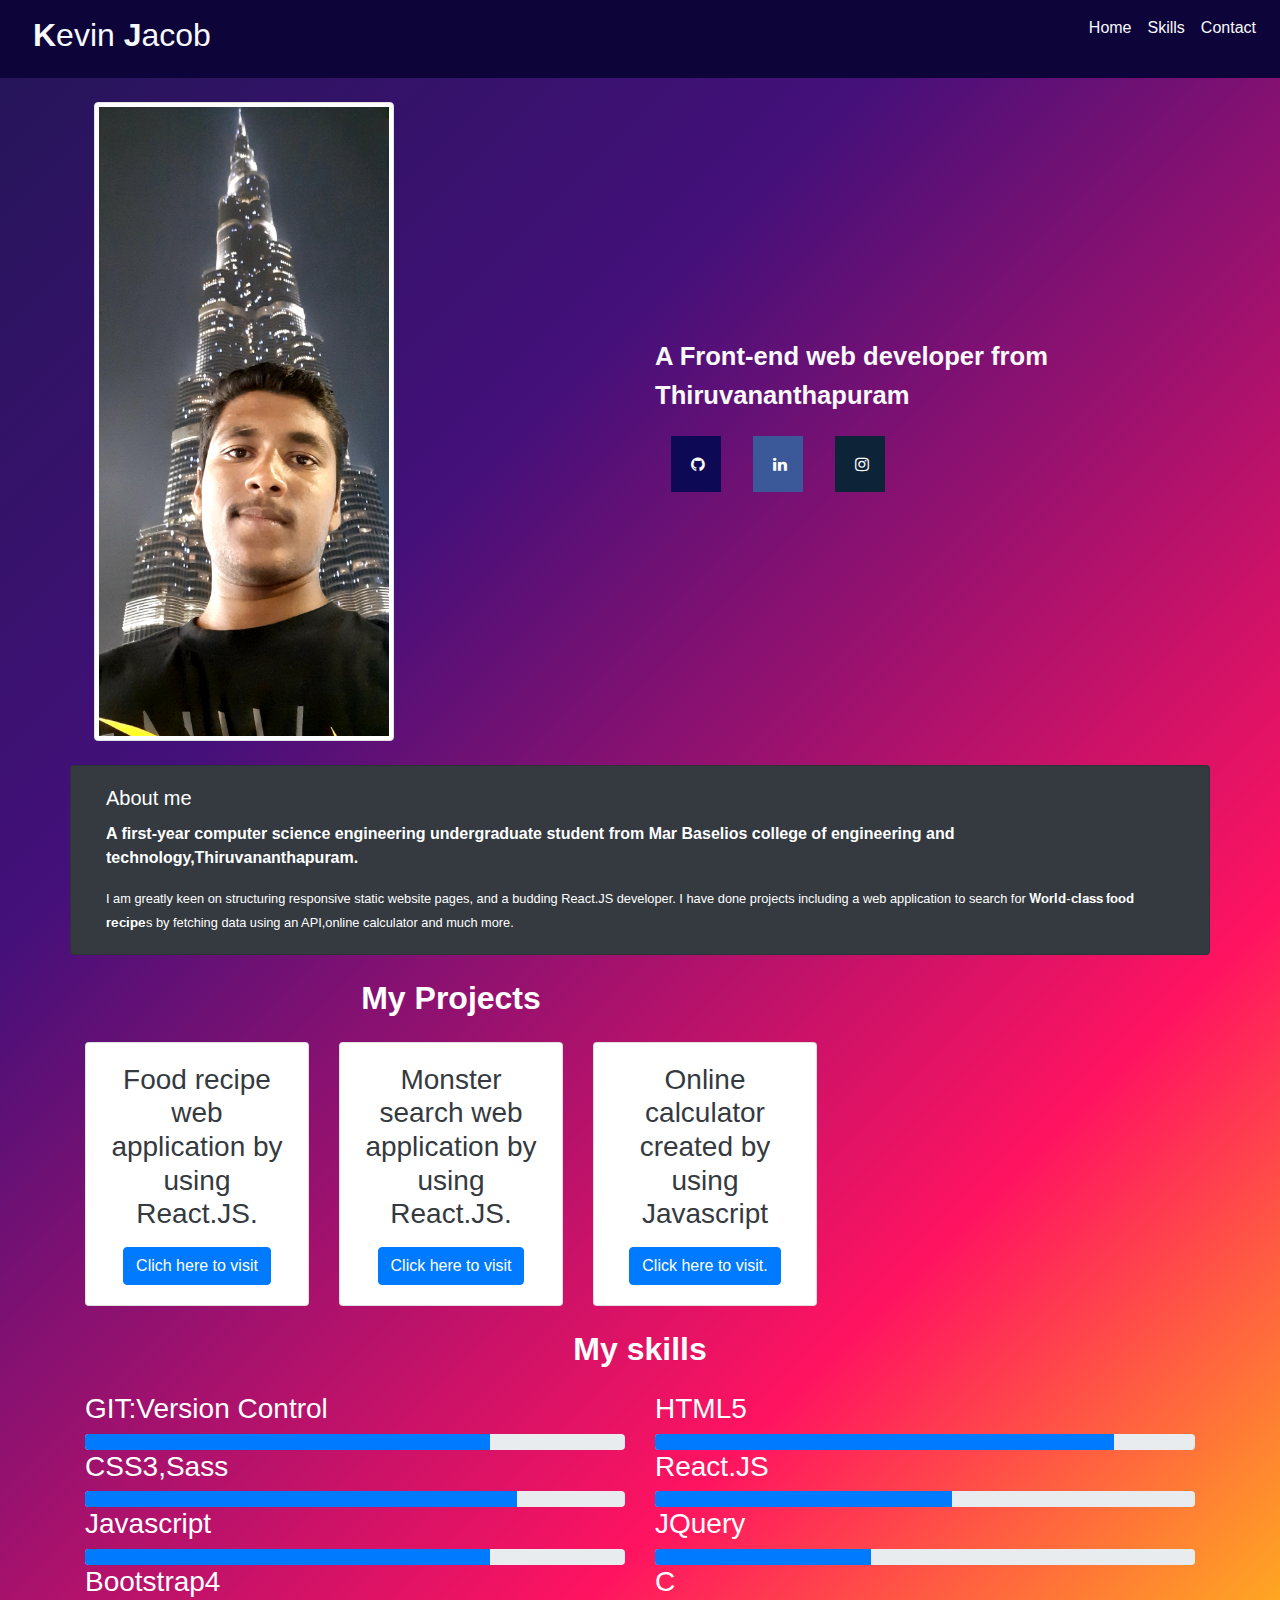
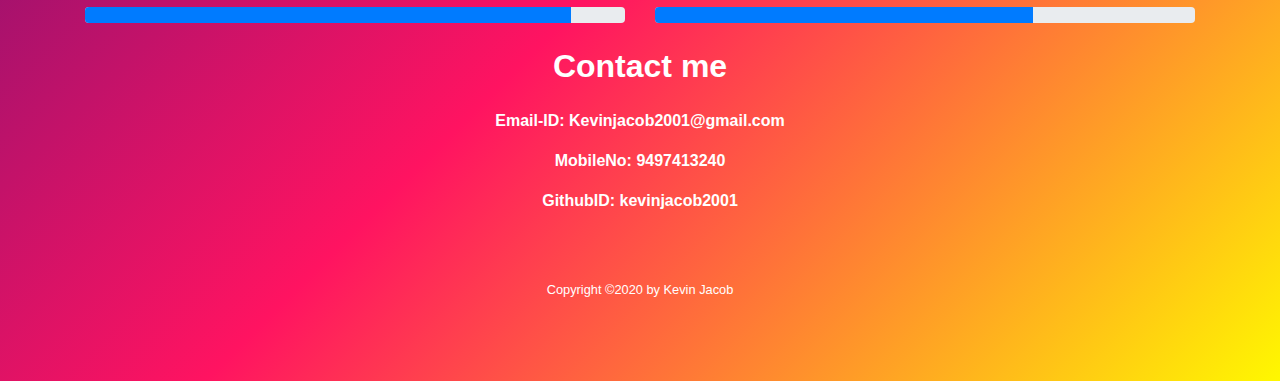
==== index.html @ f6b96dc1 "3 cards were added" ====
<!DOCTYPE html>
<html lang="en">
<head>
  <meta charset="UTF-8">
  <meta name="viewport" content="width=device-width, initial-scale=1.0">
  <title>Kevin Jacob</title>
  <link rel="shortcut icon" href="kevin.jpg"/>
  <link rel="stylesheet" href="https://stackpath.bootstrapcdn.com/bootstrap/4.4.1/css/bootstrap.min.css" integrity="sha384-Vkoo8x4CGsO3+Hhxv8T/Q5PaXtkKtu6ug5TOeNV6gBiFeWPGFN9MuhOf23Q9Ifjh" crossorigin="anonymous">
<link rel="stylesheet" href="boot.css">
<link rel="stylesheet" href="https://cdnjs.cloudflare.com/ajax/libs/font-awesome/4.7.0/css/font-awesome.min.css">

</head>

<body>

<header class="mmmr ">
 <div class="row text-light">
<div class="col-md-6 p-3 pl-5 col-6">
  <h2><strong>K</strong>evin <strong>J</strong>acob</h2>
</div>

<div class="col-md-6 col-6">

  <nav class="navbar navbar-expand-lg navbar-light mmmr">
    <button class="navbar-toggler ml-auto" type="button" data-toggle="collapse" data-target="#navbarSupportedContent" aria-controls="navbarSupportedContent" aria-expanded="false" aria-label="Toggle navigation">
      <span class="navbar-toggler-icon"></span>
    </button>
   
  
    <div class="collapse navbar-collapse " id="navbarSupportedContent">
      <ul class="navbar-nav ml-auto">
        <li class="nav-item active">
          <a class="nav-link text-light" href="#home">Home <span class="sr-only">(current)</span></a>
        </li>
        <li class="nav-item">
          <a class="nav-link text-light" href="#mass">Skills</a>
        </li>
        <li class="nav-item">
          <a class="nav-link text-light" href="#container">Contact</a>
        </li>
       
       
      </ul>
      
    </div>
  </nav>
</div>
 


</header>

<section>
  <div id="home"></div>
  <div class="container p-4">
  <div class="row">
<div class="col-md-6 col-6">
  <img src="20200121_082534.jpg" width="300px" height="300px" class="img-thumbnail" alt="Cinque Terre">
</div>
<div class="col-md-6 my-auto text-light">
 
  <h2><small><strong>A Front-end web developer from Thiruvananthapuram<strong></small></h2>
          <div class="last d-flex flex-row">
    <!-- Add font awesome icons -->
    <a href="https://github.com/kevinjacob2001" class=" b fa fa-github"></a>
  <a href="https://www.linkedin.com/in/kevin-jacob-888965a1/" class=" b fa fa-linkedin"></a>
  <a href="https://www.instagram.com/kevinjacob2001/" class="  b fa fa-instagram"></a>

  
  </div>
</div>

</div>
</div>
</section>

<section>
  <div id="mass">
<div class="container">
  <div class="row">
    <div class="card col-12 col-md-12 bg-dark" > 
 
      <div class="card-body">
        <h5 class="card-title">About me</h5>
        <p class="card-text">A first-year computer science engineering undergraduate student from Mar Baselios college of engineering and technology,Thiruvananthapuram.</p>
        <p class="card-text"><small>I am greatly keen on structuring responsive static website pages, and a budding React.JS developer. I have done projects including a web application to search for 𝐖𝐨𝐫𝐥𝐝-𝐜𝐥𝐚𝐬𝐬 𝐟𝐨𝐨𝐝 𝐫𝐞𝐜𝐢𝐩𝐞s by fetching data using an API,online calculator and much more.</small></p>
      </div>
    </div>


<div class="text-center">
    <h2 class="h1-responsive font-weight-bold text-center my-4">My Projects</h2>
    <div class="container">
      <div class="row">

<div class="col-12 col-sm-6 col-md-4">
  <div class="card" style="width: 14rem;">
    <div class="card-body">
      <h3 class="card-title text-dark">Food recipe web application by using React.JS.</h3>
      <p class="card-text"> </p>
      <a href="https://kevinjacob2001.github.io/yummyrecipe/" class="btn btn-primary">Clich here to visit</a>
    </div>
  </div>
      </div>

      <div class="col-12 col-sm-6 col-md-4 mx-auto my-auto">
        <div class="card " style="width: 14rem;">
          <div class="card-body">
            <h3 class="card-title text-dark">Monster search web application by using React.JS.</h3>
            <p class="card-text"></p>
            <a href="https://kevinjacob2001.github.io/MonsterSearch/" class="btn btn-primary">Click here to visit</a>
          </div>
        </div>
      </div>

      <div class="col-12 col-sm-6 col-md-4  mx-auto my-auto">
        <div class="card" style="width: 14rem;">
          <div class="card-body">
            <h3 class="card-title text-dark">Online calculator created by using Javascript</h3>
            <p class="card-text"></p>
            <a href="https://kevinjacob2001.github.io/calculator/" class="btn btn-primary">Click here to visit.</a>
          </div>
        </div>
      </div>



    </div>
      </div>
    </div>
 
 <div class="col-12 text-centre">
  <h2 class="h1-responsive font-weight-bold text-center my-4">My skills</h2>
</div>

<div class="col-md-6 animate-box">
  <div class="progress-wrap ftco-animate fadeInUp ftco-animated">
    <h3>GIT:Version Control</h3>
    <div class="progress">
       <div class="progress-bar color-5" role="progressbar" aria-valuenow="70" aria-valuemin="0" aria-valuemax="100" style="width:75%">
    
        </div>
    </div>
  </div>
</div>
    <div class="col-md-6 animate-box">
      <div class="progress-wrap ftco-animate fadeInUp ftco-animated">
        <h3>HTML5</h3>
        <div class="progress">
           <div class="progress-bar color-5" role="progressbar" aria-valuenow="90" aria-valuemin="0" aria-valuemax="100" style="width:85%">
        
            </div>
        </div>
      </div>
    </div>
    <div class="col-md-6 animate-box">
      <div class="progress-wrap ftco-animate fadeInUp ftco-animated">
        <h3>CSS3,Sass</h3>
        <div class="progress">
           <div class="progress-bar color-1" role="progressbar" aria-valuenow="60" aria-valuemin="0" aria-valuemax="100" style="width:80%">
            
            </div>
        </div>
      </div>
    </div>
   
  
        <div class="col-md-6 animate-box">
      <div class="progress-wrap ftco-animate fadeInUp ftco-animated">
        <h3>React.JS</h3>
        <div class="progress">
           <div class="progress-bar color-1" role="progressbar" aria-valuenow="60" aria-valuemin="0" aria-valuemax="100" style="width:55%">
            
            </div>
        </div>
      </div>
    </div>
    <div class="col-md-6 animate-box">
      <div class="progress-wrap ftco-animate fadeInUp ftco-animated">
        <h3>Javascript</h3>
        <div class="progress">
           <div class="progress-bar color-2" role="progressbar" aria-valuenow="70" aria-valuemin="0" aria-valuemax="100" style="width:75%">
            </div>
        </div>
      </div>
    </div>
    <div class="col-md-6 animate-box">
      <div class="progress-wrap ftco-animate fadeInUp ftco-animated">
        <h3>JQuery</h3>
        <div class="progress">
           <div class="progress-bar color-2" role="progressbar" aria-valuenow="30" aria-valuemin="0" aria-valuemax="100" style="width:40%">
            </div>
        </div>
      </div>
    </div>
    <div class="col-md-6 animate-box">
      <div class="progress-wrap ftco-animate fadeInUp ftco-animated">
        <h3>Bootstrap4</h3>
        <div class="progress">
           <div class="progress-bar color-2" role="progressbar" aria-valuenow="40" aria-valuemin="0" aria-valuemax="100" style="width:90%">
            </div>
        </div>
      </div>
    </div>
    <div class="col-md-6 animate-box">
      <div class="progress-wrap ftco-animate fadeInUp ftco-animated">
        <h3>C</h3>
        <div class="progress">
           <div class="progress-bar color-2" role="progressbar" aria-valuenow="70" aria-valuemin="0" aria-valuemax="100" style="width:70%">
            </div>
        </div>
      </div>
    </div>





  </div>
</div>








  </div>







</div>
  </div>
</div>
</section>


<section>
  <div id="container">
  <footer>
    <h2 class="h1-responsive font-weight-bold text-center my-4">Contact me</h2>
    <div class="last d-flex flex-column">
    <p class="text align-self-center">Email-ID: Kevinjacob2001@gmail.com</p>
    <p class="text align-self-center">MobileNo: 9497413240</p>
      <p class="text align-self-center">GithubID: kevinjacob2001</p> 
      <br></br>
      <p class="text align-self-center"><small>Copyright ©2020 by Kevin Jacob</small></p> 
      <P></P>
      <br></br>
  </div>
  </footer>
</div>
</section>




 















  </class>








  


</div>
  <script src="https://code.jquery.com/jquery-3.4.1.slim.min.js" integrity="sha384-J6qa4849blE2+poT4WnyKhv5vZF5SrPo0iEjwBvKU7imGFAV0wwj1yYfoRSJoZ+n" crossorigin="anonymous"></script>
  <script src="https://cdn.jsdelivr.net/npm/popper.js@1.16.0/dist/umd/popper.min.js" integrity="sha384-Q6E9RHvbIyZFJoft+2mJbHaEWldlvI9IOYy5n3zV9zzTtmI3UksdQRVvoxMfooAo" crossorigin="anonymous"></script>
  <script src="https://stackpath.bootstrapcdn.com/bootstrap/4.4.1/js/bootstrap.min.js" integrity="sha384-wfSDF2E50Y2D1uUdj0O3uMBJnjuUD4Ih7YwaYd1iqfktj0Uod8GCExl3Og8ifwB6" crossorigin="anonymous"></script>
  
</body>
</html>
---- boot.css ----
body {
    background-image: linear-gradient(-225deg, #231557 0%, #44107A 29%, #FF1361 67%, #FFF800 100%);
    color: white;
    margin:0;
}
.mmmr{
background:#0D053A;
}

.last{
    text-align:centre;
}
.reals{
background:#120923;
}


.kj{
    margin-left: 50%;
 padding-top: 1rem;
 font-size: 3rem;
    
}


/* Style all font awesome icons */
.fa {
    padding: 20px;
    font-size: 30px;
    width: 50px;
    text-align: center;
    text-decoration: none;
  }
  
  /* Add a hover effect if you want */
  .fa:hover {
    opacity: 0.7;
  }
  
  /* Set a specific color for each brand */
  
  /* Facebook */
  .fa-linkedin {
    background: #3B5998;
    color: white;
      margin:1rem;
  }
  
  /* Twitter */
  .fa-instagram {
    background: rgb(13, 36, 56);
    color: white;
    
       margin:1rem;
  }
  .fa-github {
    background: rgb(14, 9, 85);
    color: white;
       margin:1rem;
  }


  .b{
    justify-content: flex-start;
  }
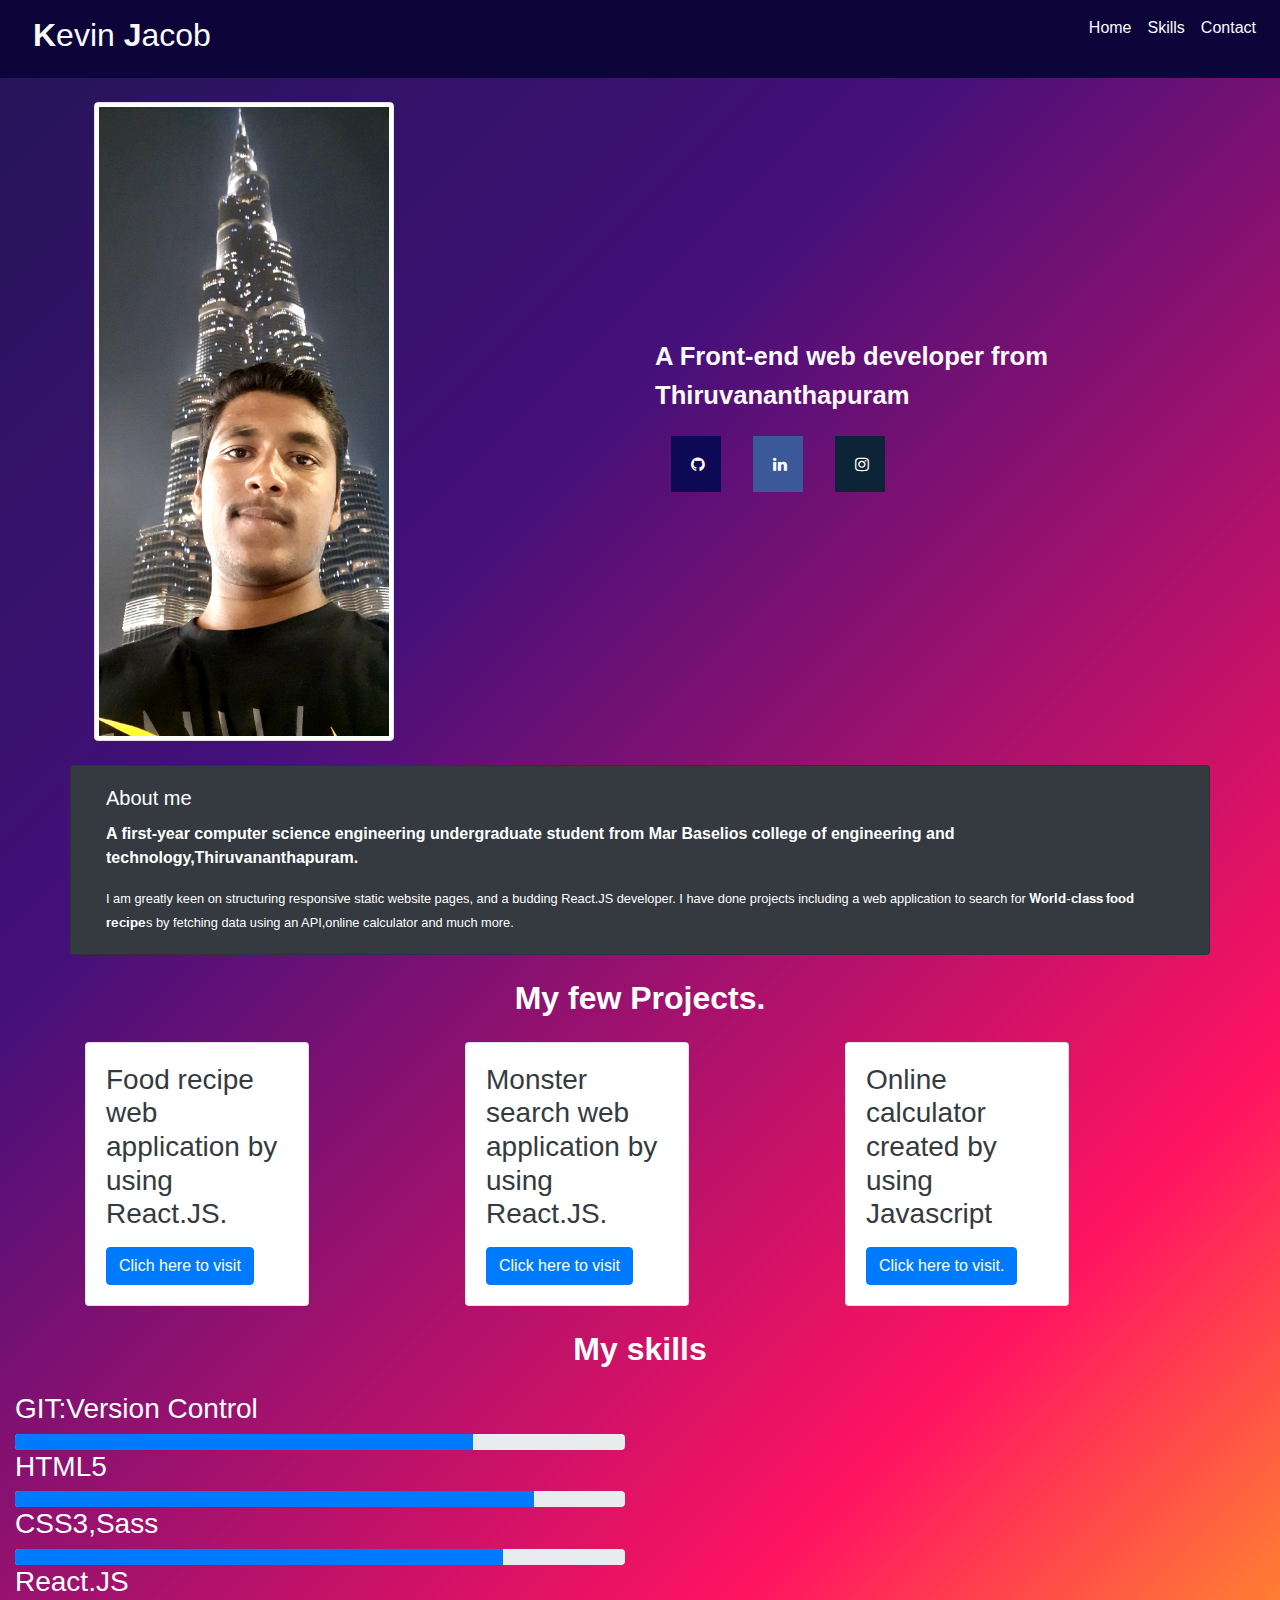
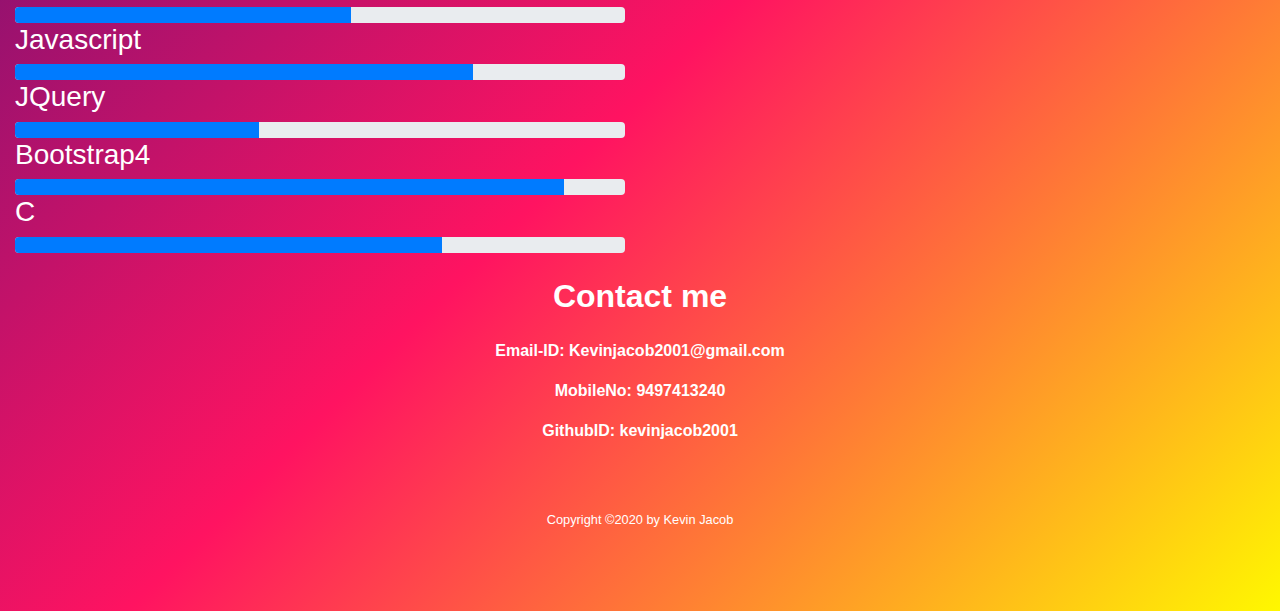
==== commit 648fb22e: "the 3 cards are added properly aligned" ====
--- a/index.html
+++ b/index.html
@@ -88,9 +88,10 @@
     </div>
 
 
-<div class="text-center">
-    <h2 class="h1-responsive font-weight-bold text-center my-4">My Projects</h2>
+
+
     <div class="container">
+      <h2 class="h1-responsive font-weight-bold text-center my-4">My few Projects.</h2>
       <div class="row">
 
 <div class="col-12 col-sm-6 col-md-4">
@@ -103,7 +104,7 @@
   </div>
       </div>
 
-      <div class="col-12 col-sm-6 col-md-4 mx-auto my-auto">
+      <div class="col-12 col-sm-6 col-md-4 ">
         <div class="card " style="width: 14rem;">
           <div class="card-body">
             <h3 class="card-title text-dark">Monster search web application by using React.JS.</h3>
@@ -123,7 +124,7 @@
         </div>
       </div>
 
-
+    </div>
 
     </div>
       </div>
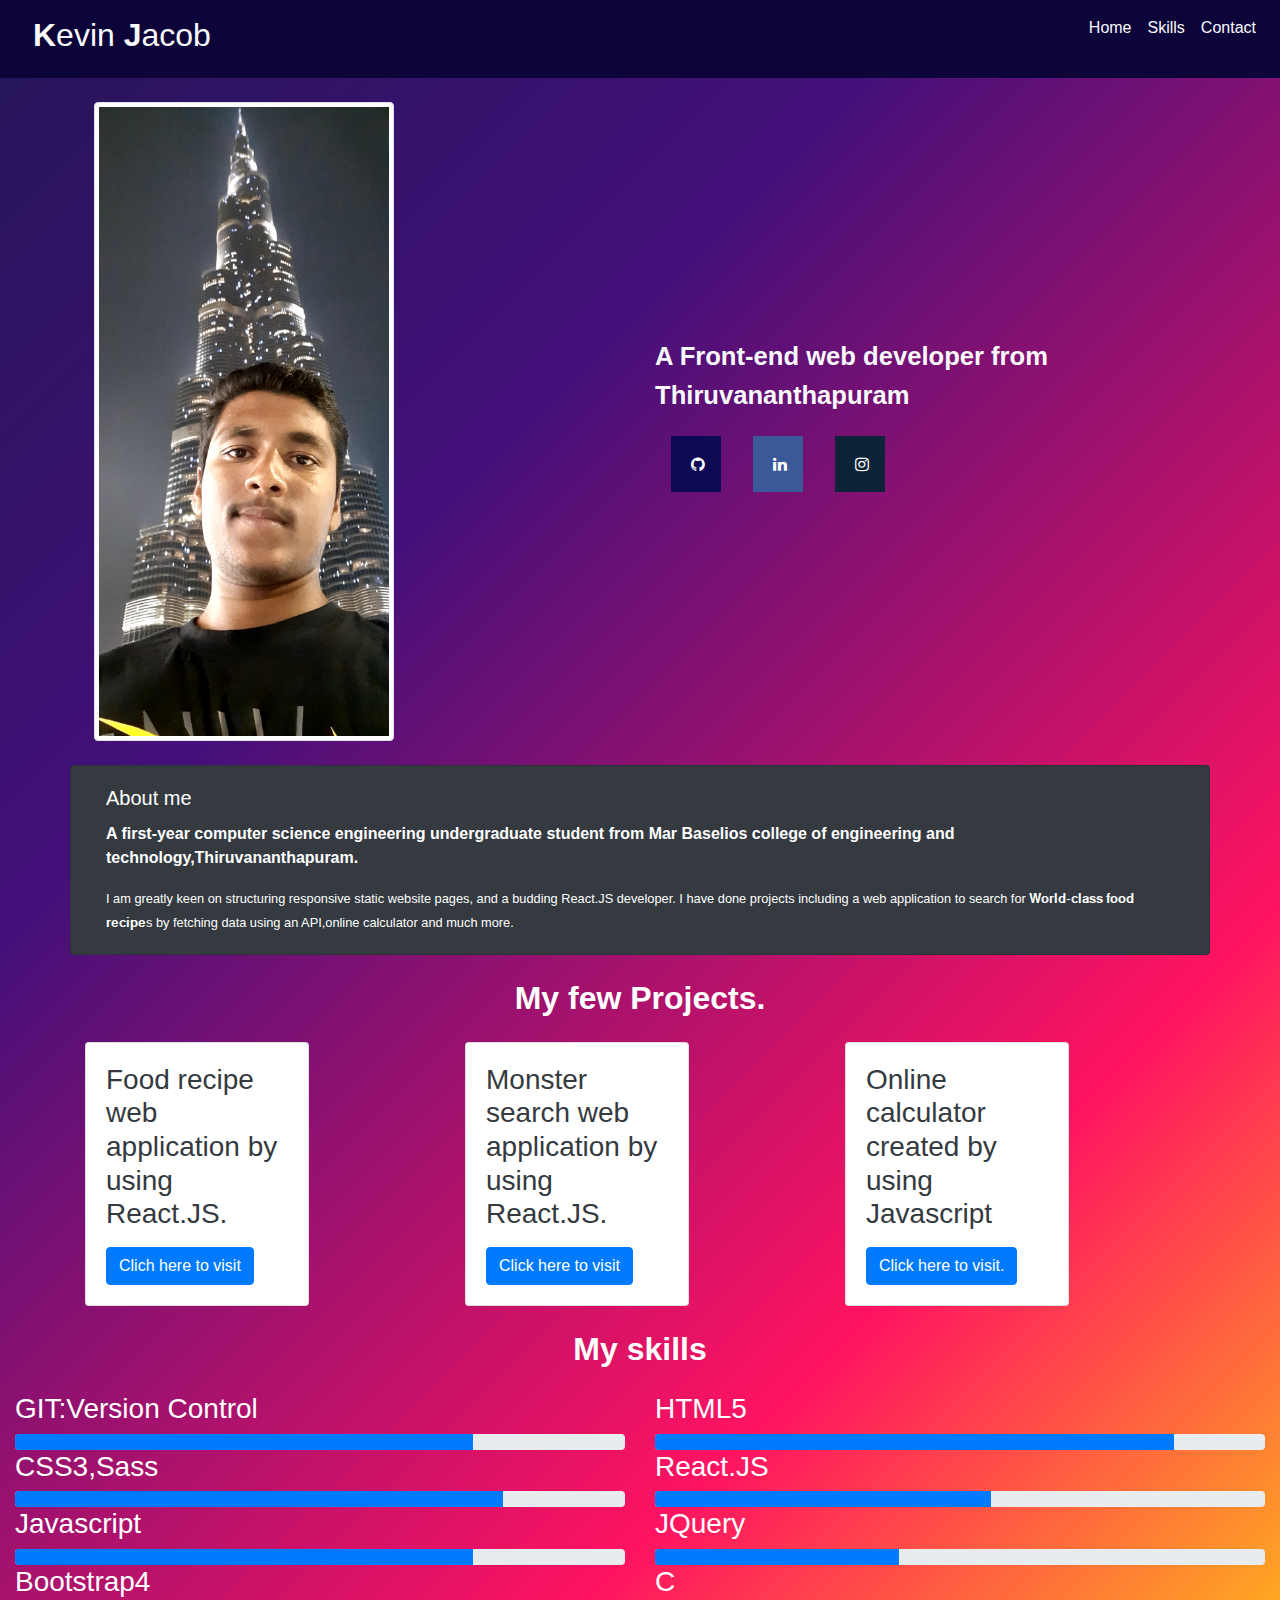
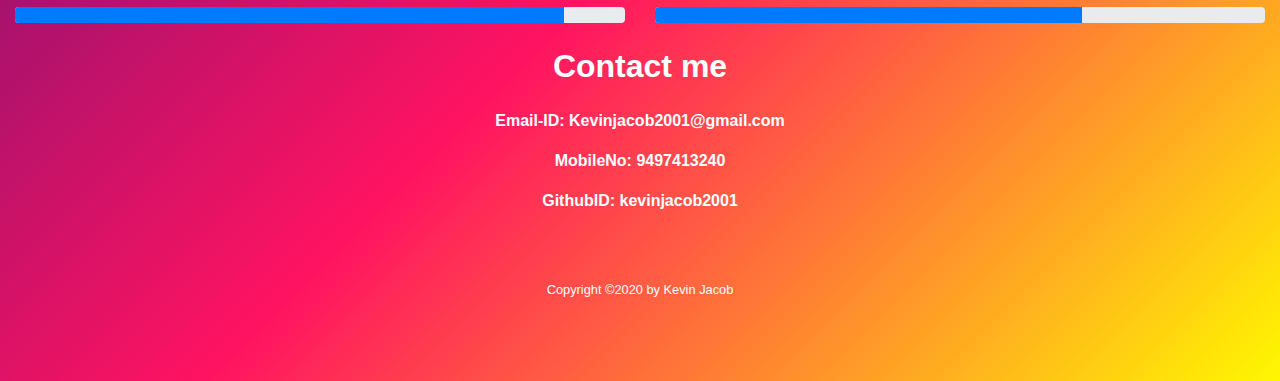
==== commit 4e1a9a1f: "status bar updated" ====
--- a/index.html
+++ b/index.html
@@ -133,7 +133,8 @@
  <div class="col-12 text-centre">
   <h2 class="h1-responsive font-weight-bold text-center my-4">My skills</h2>
 </div>
-
+<div class="container-fluid">
+<div class="row">
 <div class="col-md-6 animate-box">
   <div class="progress-wrap ftco-animate fadeInUp ftco-animated">
     <h3>GIT:Version Control</h3>
@@ -223,8 +224,8 @@
 
 
 
-
-
+</div>
+</div>
 
 
   </div>
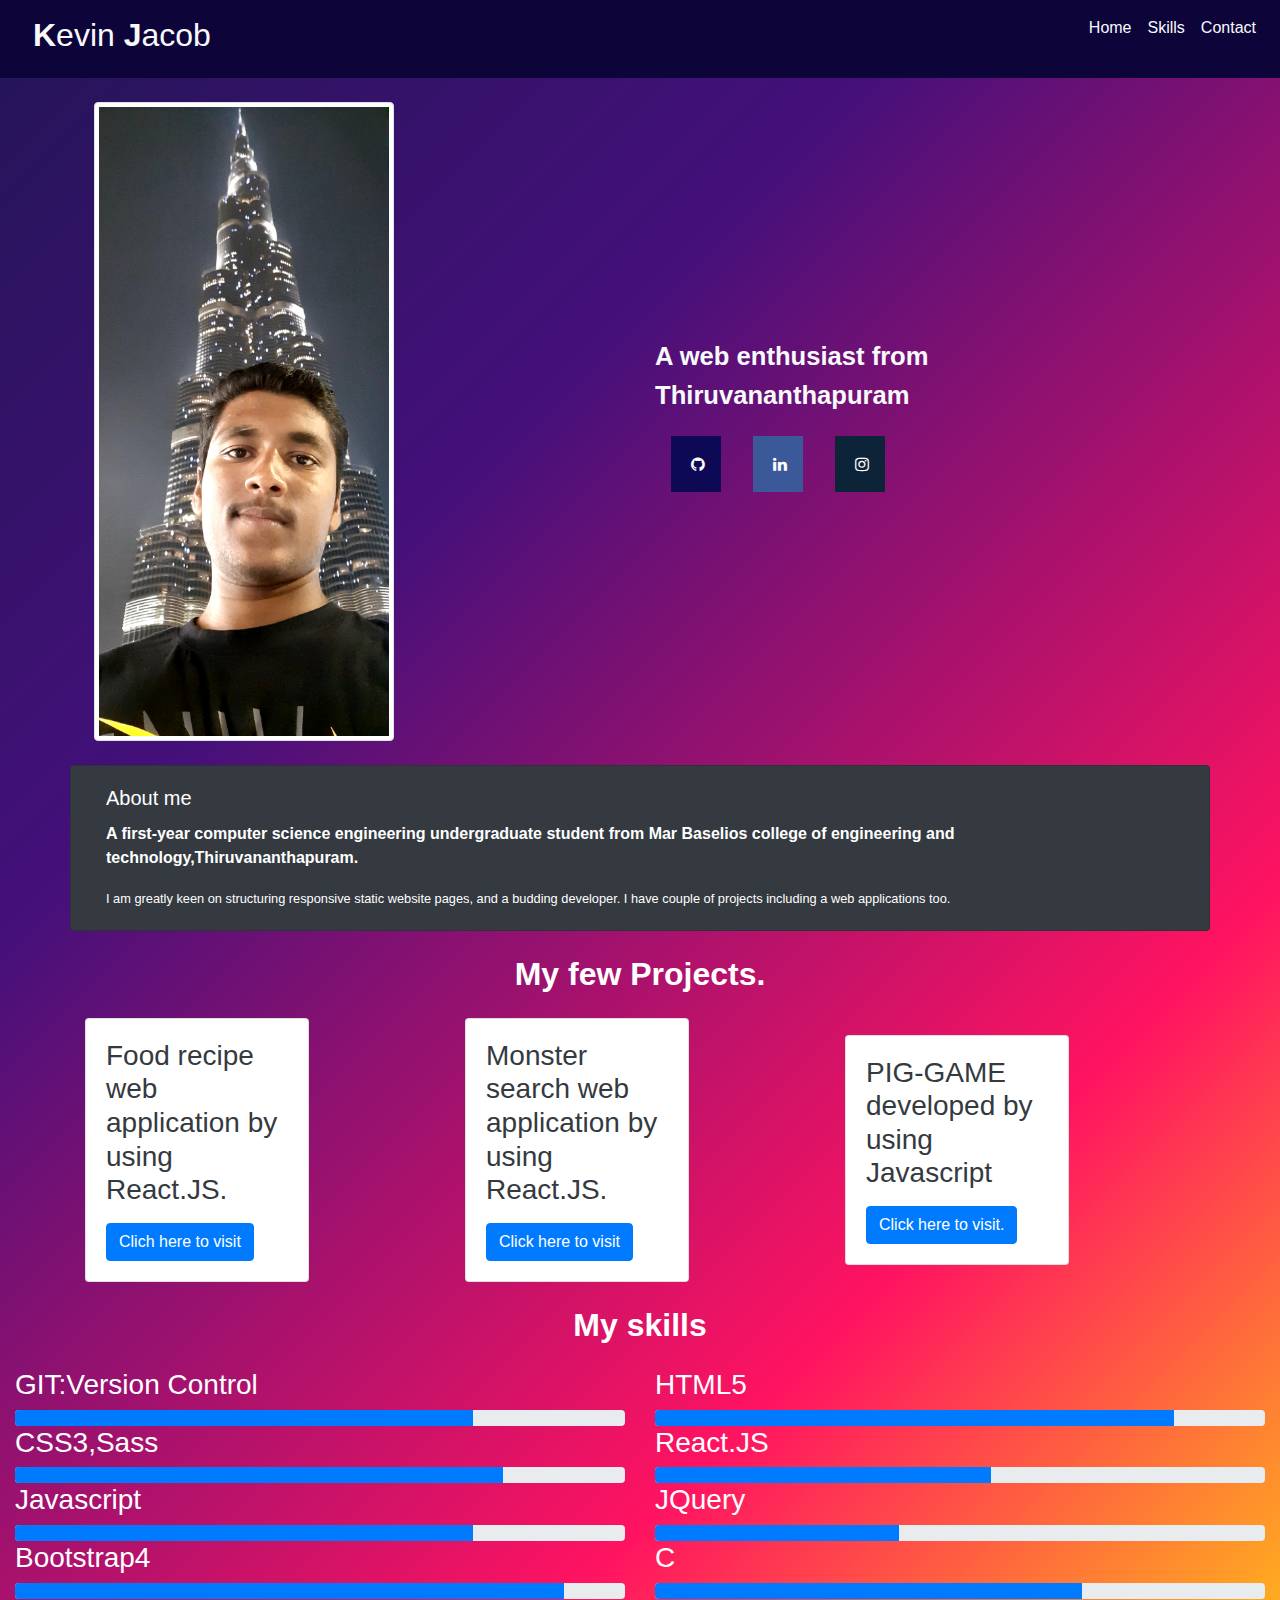
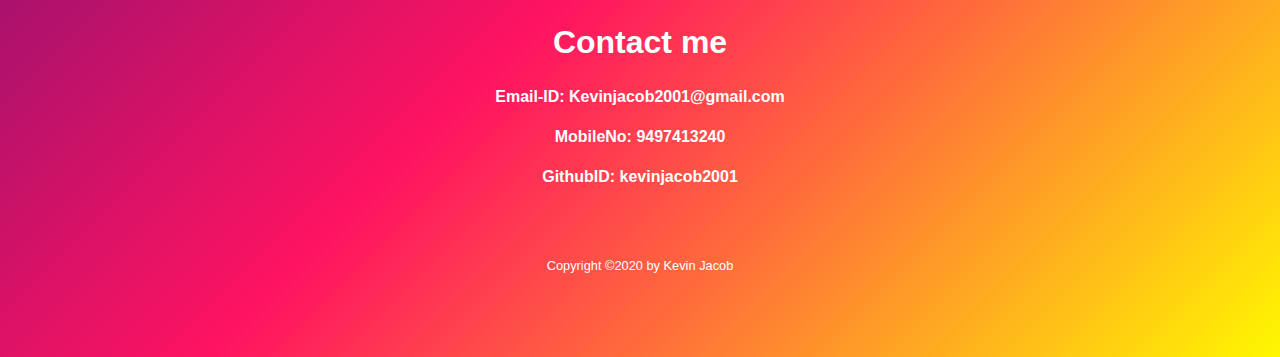
==== commit d846c55f: "Updated projects" ====
--- a/index.html
+++ b/index.html
@@ -59,7 +59,7 @@
 </div>
 <div class="col-md-6 my-auto text-light">
  
-  <h2><small><strong>A Front-end web developer from Thiruvananthapuram<strong></small></h2>
+  <h2><small><strong>A web enthusiast from Thiruvananthapuram<strong></small></h2>
           <div class="last d-flex flex-row">
     <!-- Add font awesome icons -->
     <a href="https://github.com/kevinjacob2001" class=" b fa fa-github"></a>
@@ -83,7 +83,7 @@
       <div class="card-body">
         <h5 class="card-title">About me</h5>
         <p class="card-text">A first-year computer science engineering undergraduate student from Mar Baselios college of engineering and technology,Thiruvananthapuram.</p>
-        <p class="card-text"><small>I am greatly keen on structuring responsive static website pages, and a budding React.JS developer. I have done projects including a web application to search for 𝐖𝐨𝐫𝐥𝐝-𝐜𝐥𝐚𝐬𝐬 𝐟𝐨𝐨𝐝 𝐫𝐞𝐜𝐢𝐩𝐞s by fetching data using an API,online calculator and much more.</small></p>
+        <p class="card-text"><small>I am greatly keen on structuring responsive static website pages, and a budding developer. I have couple of projects including a web applications too.</small></p>
       </div>
     </div>
 
@@ -117,9 +117,9 @@
       <div class="col-12 col-sm-6 col-md-4  mx-auto my-auto">
         <div class="card" style="width: 14rem;">
           <div class="card-body">
-            <h3 class="card-title text-dark">Online calculator created by using Javascript</h3>
+            <h3 class="card-title text-dark">PIG-GAME developed by using Javascript</h3>
             <p class="card-text"></p>
-            <a href="https://kevinjacob2001.github.io/calculator/" class="btn btn-primary">Click here to visit.</a>
+            <a href="https://kevinjacob2001.github.io/PIG-GAME/" class="btn btn-primary">Click here to visit.</a>
           </div>
         </div>
       </div>
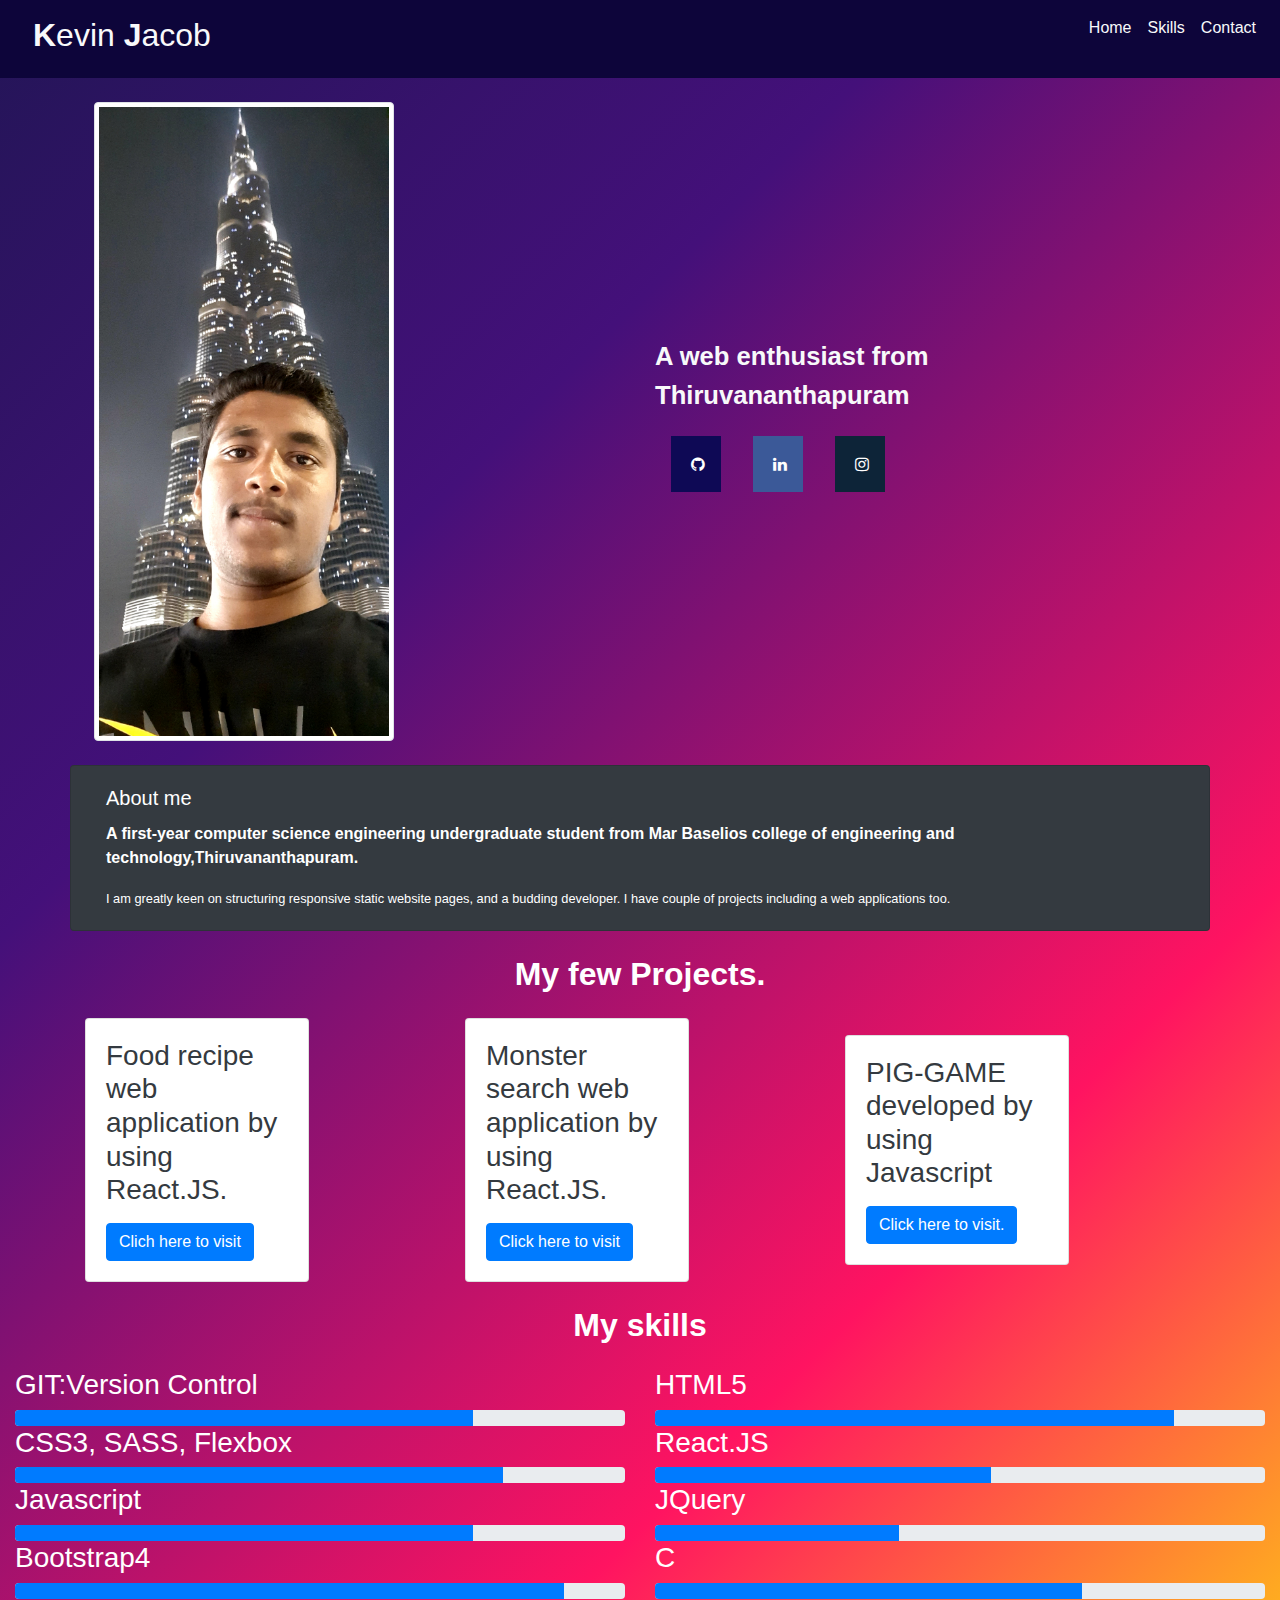
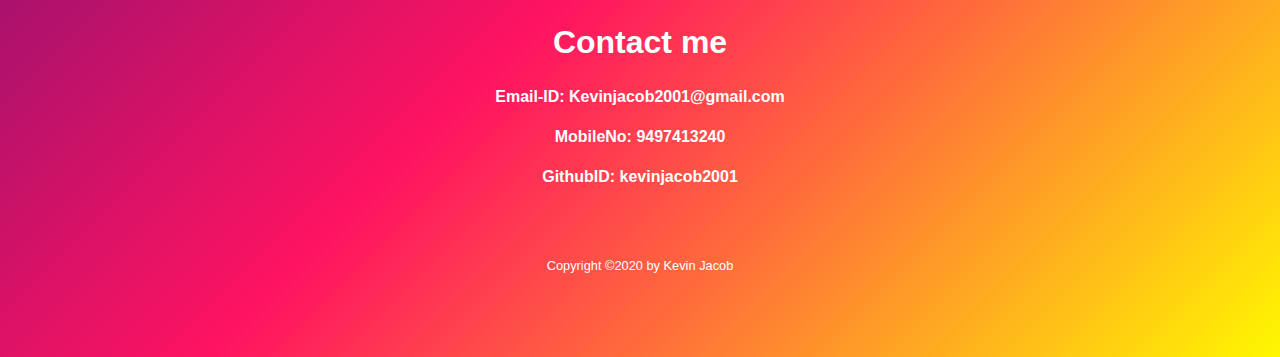
==== commit 28d13842: "added few changes" ====
--- a/index.html
+++ b/index.html
@@ -157,7 +157,7 @@
     </div>
     <div class="col-md-6 animate-box">
       <div class="progress-wrap ftco-animate fadeInUp ftco-animated">
-        <h3>CSS3,Sass</h3>
+        <h3>CSS3, SASS, Flexbox</h3>
         <div class="progress">
            <div class="progress-bar color-1" role="progressbar" aria-valuenow="60" aria-valuemin="0" aria-valuemax="100" style="width:80%">
             
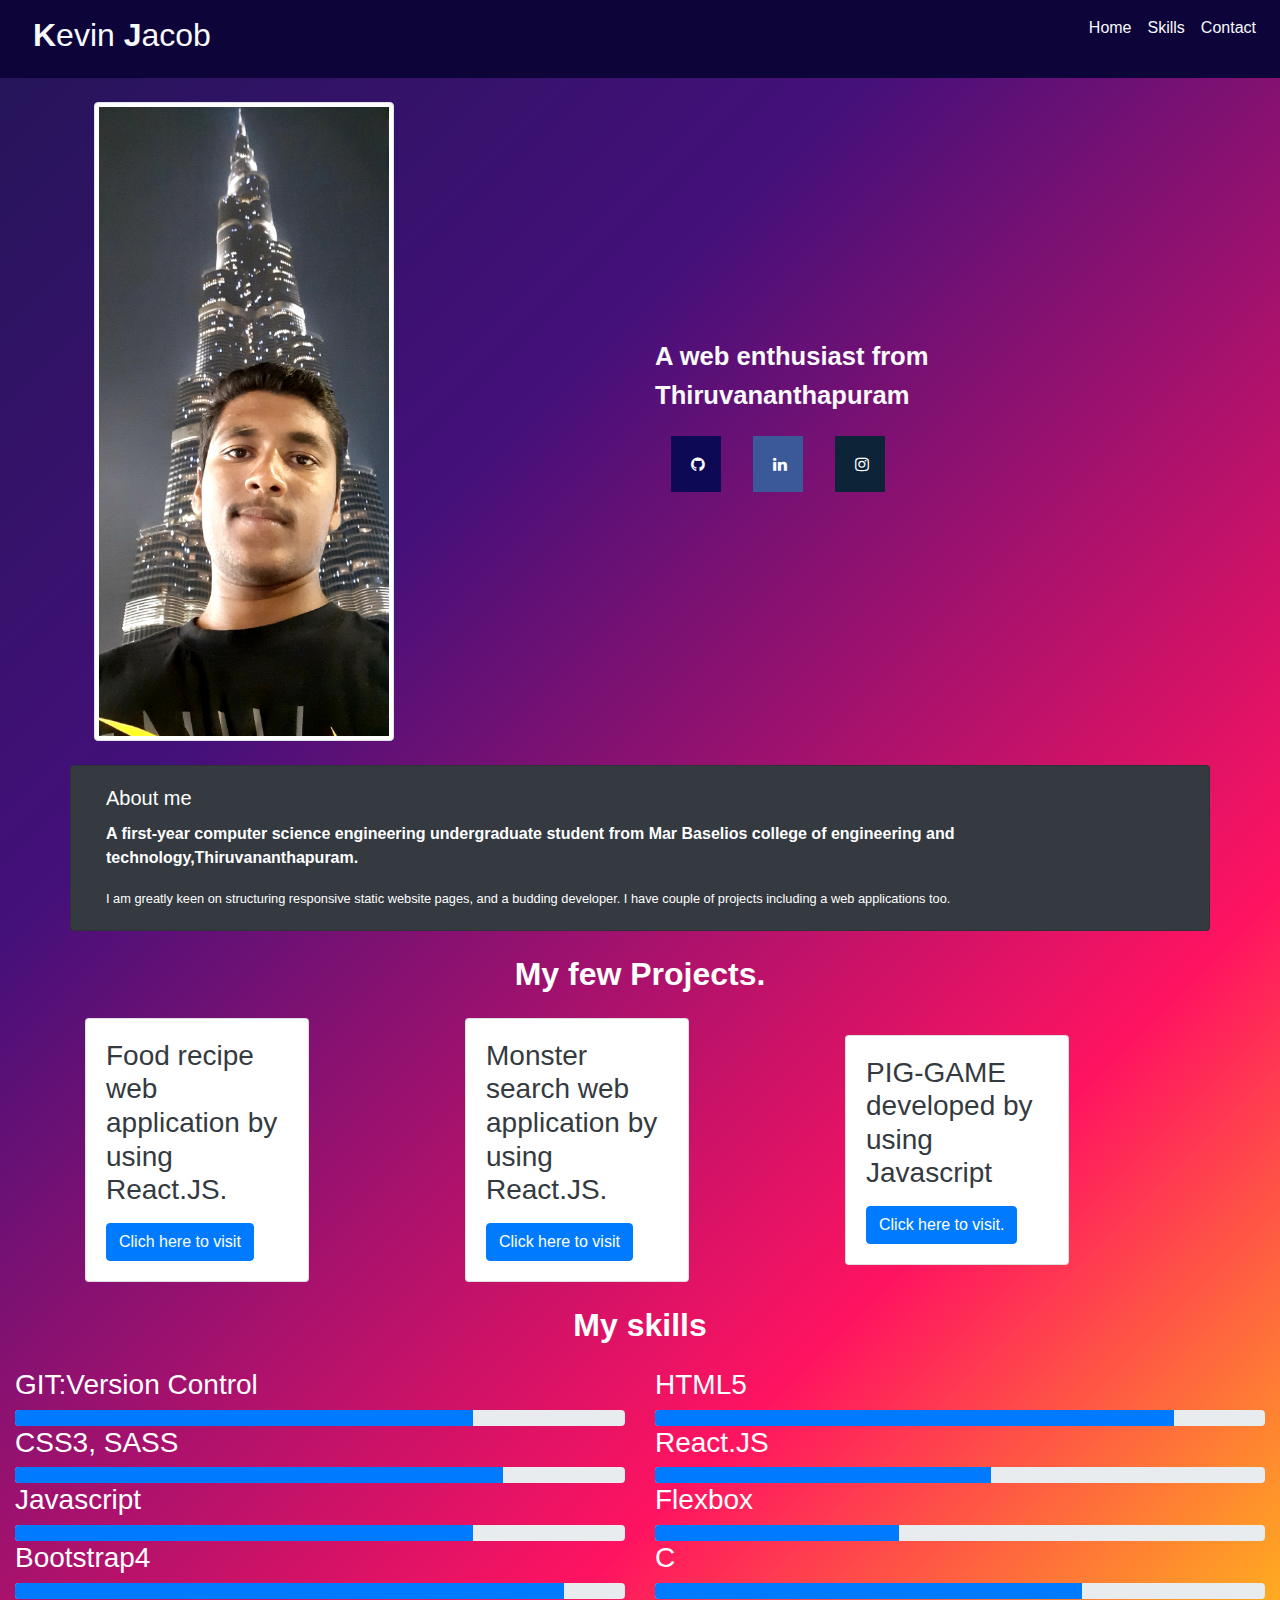
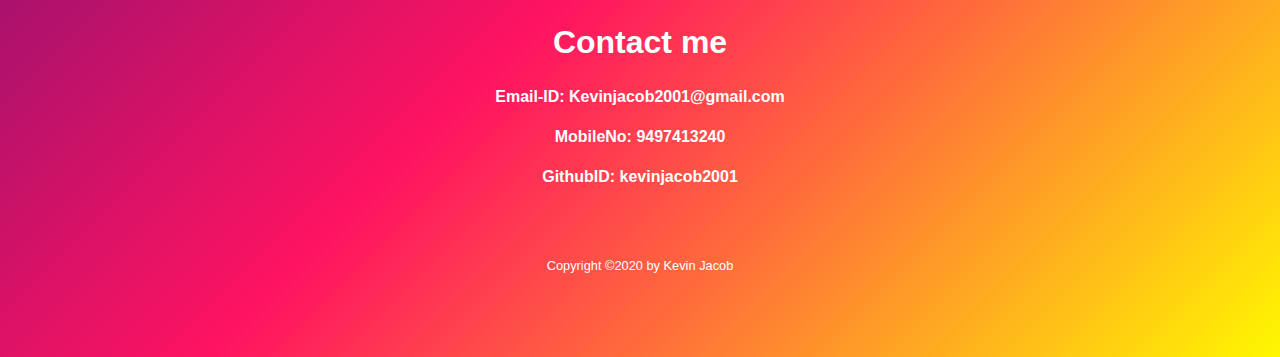
==== commit 53b28727: "made a change to a text" ====
--- a/index.html
+++ b/index.html
@@ -157,7 +157,7 @@
     </div>
     <div class="col-md-6 animate-box">
       <div class="progress-wrap ftco-animate fadeInUp ftco-animated">
-        <h3>CSS3, SASS, Flexbox</h3>
+        <h3>CSS3, SASS</h3>
         <div class="progress">
            <div class="progress-bar color-1" role="progressbar" aria-valuenow="60" aria-valuemin="0" aria-valuemax="100" style="width:80%">
             
@@ -188,7 +188,7 @@
     </div>
     <div class="col-md-6 animate-box">
       <div class="progress-wrap ftco-animate fadeInUp ftco-animated">
-        <h3>JQuery</h3>
+        <h3>Flexbox</h3>
         <div class="progress">
            <div class="progress-bar color-2" role="progressbar" aria-valuenow="30" aria-valuemin="0" aria-valuemax="100" style="width:40%">
             </div>
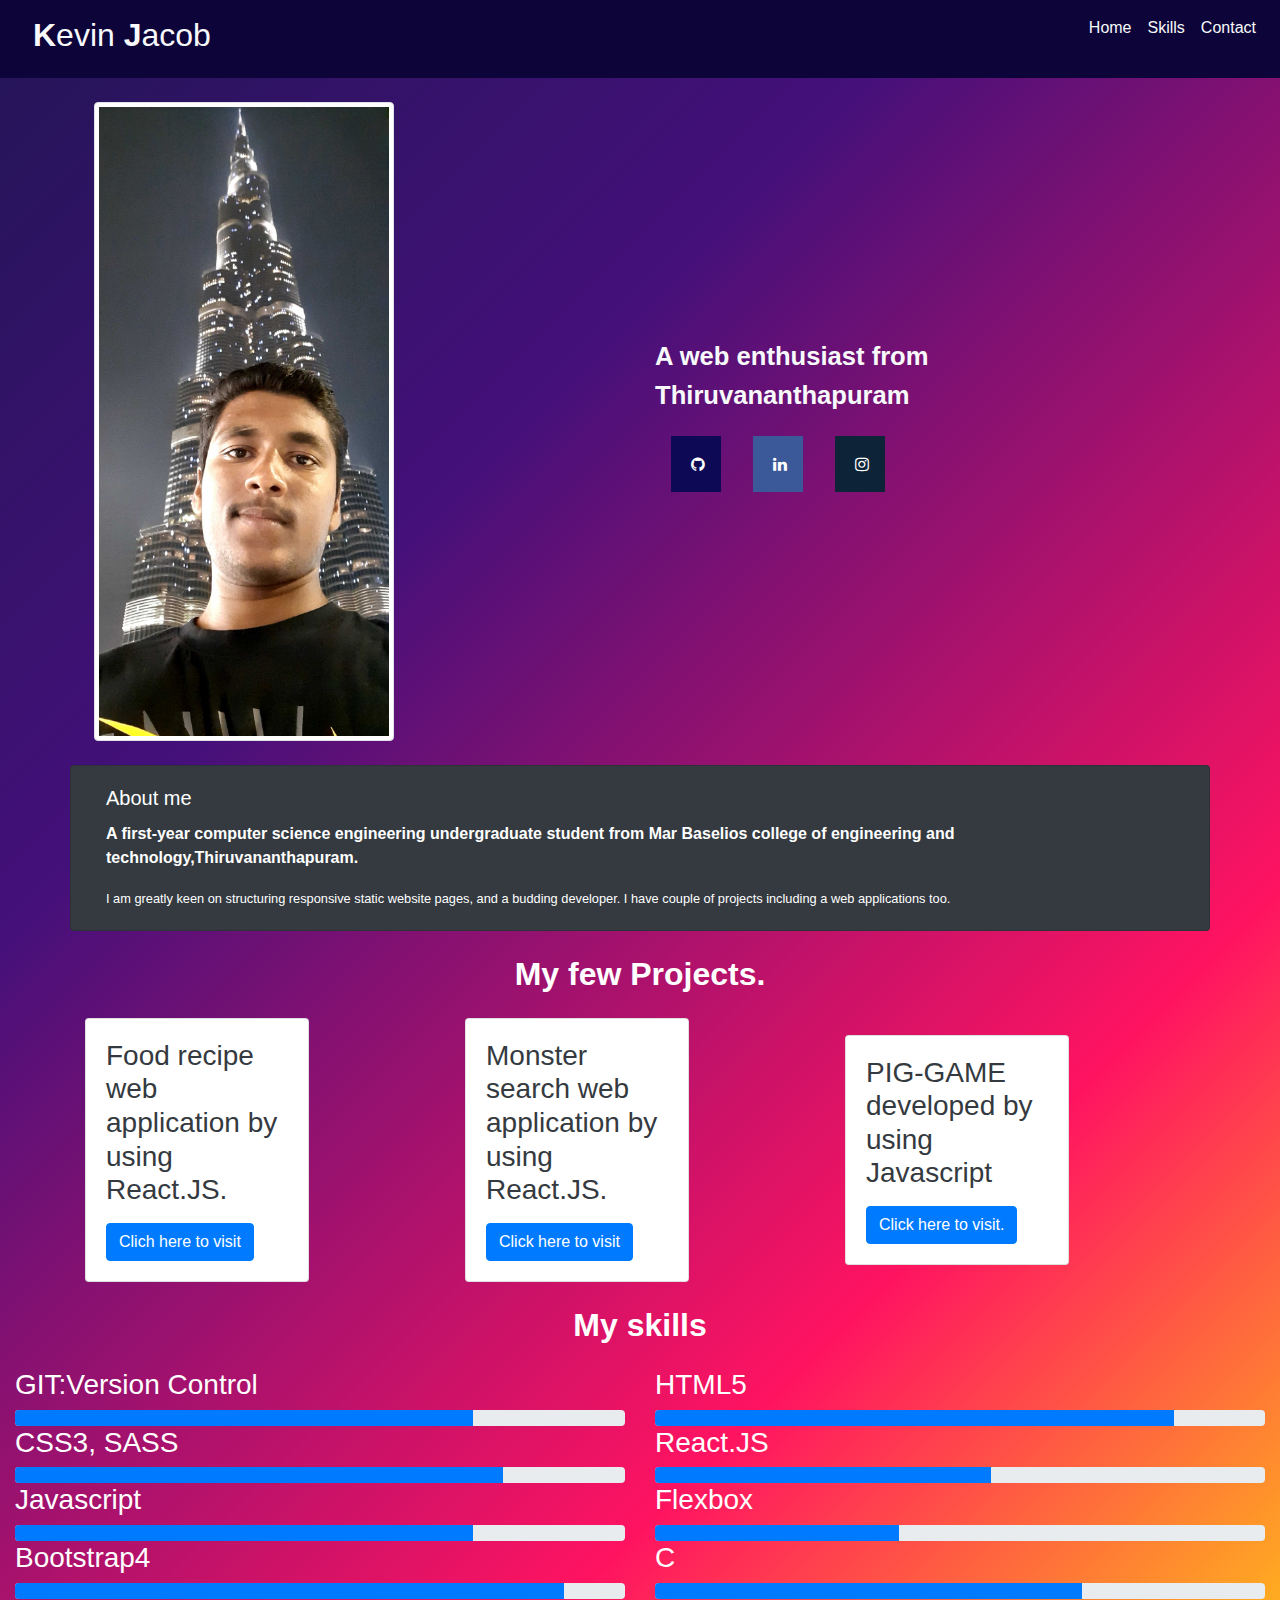
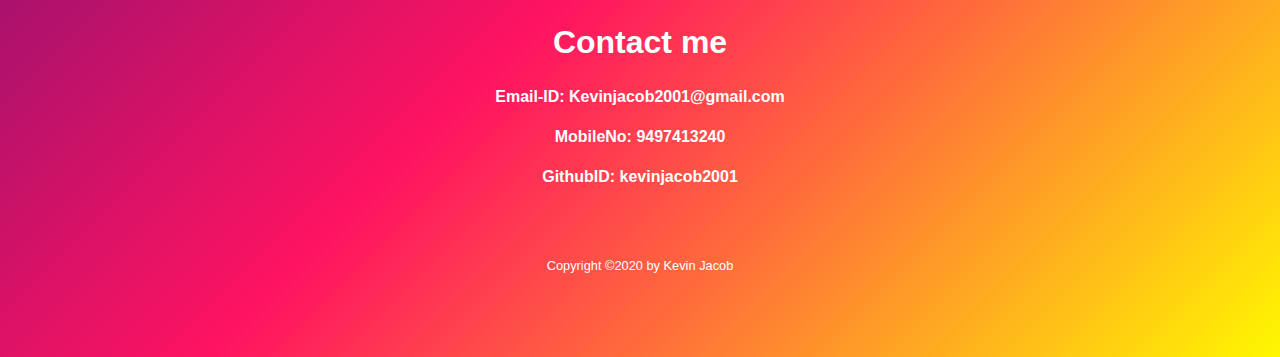
==== commit 5e447735: "Compressed Kevin's photo by 50% for faster loading" ====
--- a/index.html
+++ b/index.html
@@ -55,7 +55,7 @@
   <div class="container p-4">
   <div class="row">
 <div class="col-md-6 col-6">
-  <img src="20200121_082534.jpg" width="300px" height="300px" class="img-thumbnail" alt="Cinque Terre">
+  <img src="Kevin_cmp.jpg" width="300px" height="300px" class="img-thumbnail" alt="Cinque Terre">
 </div>
 <div class="col-md-6 my-auto text-light">
  
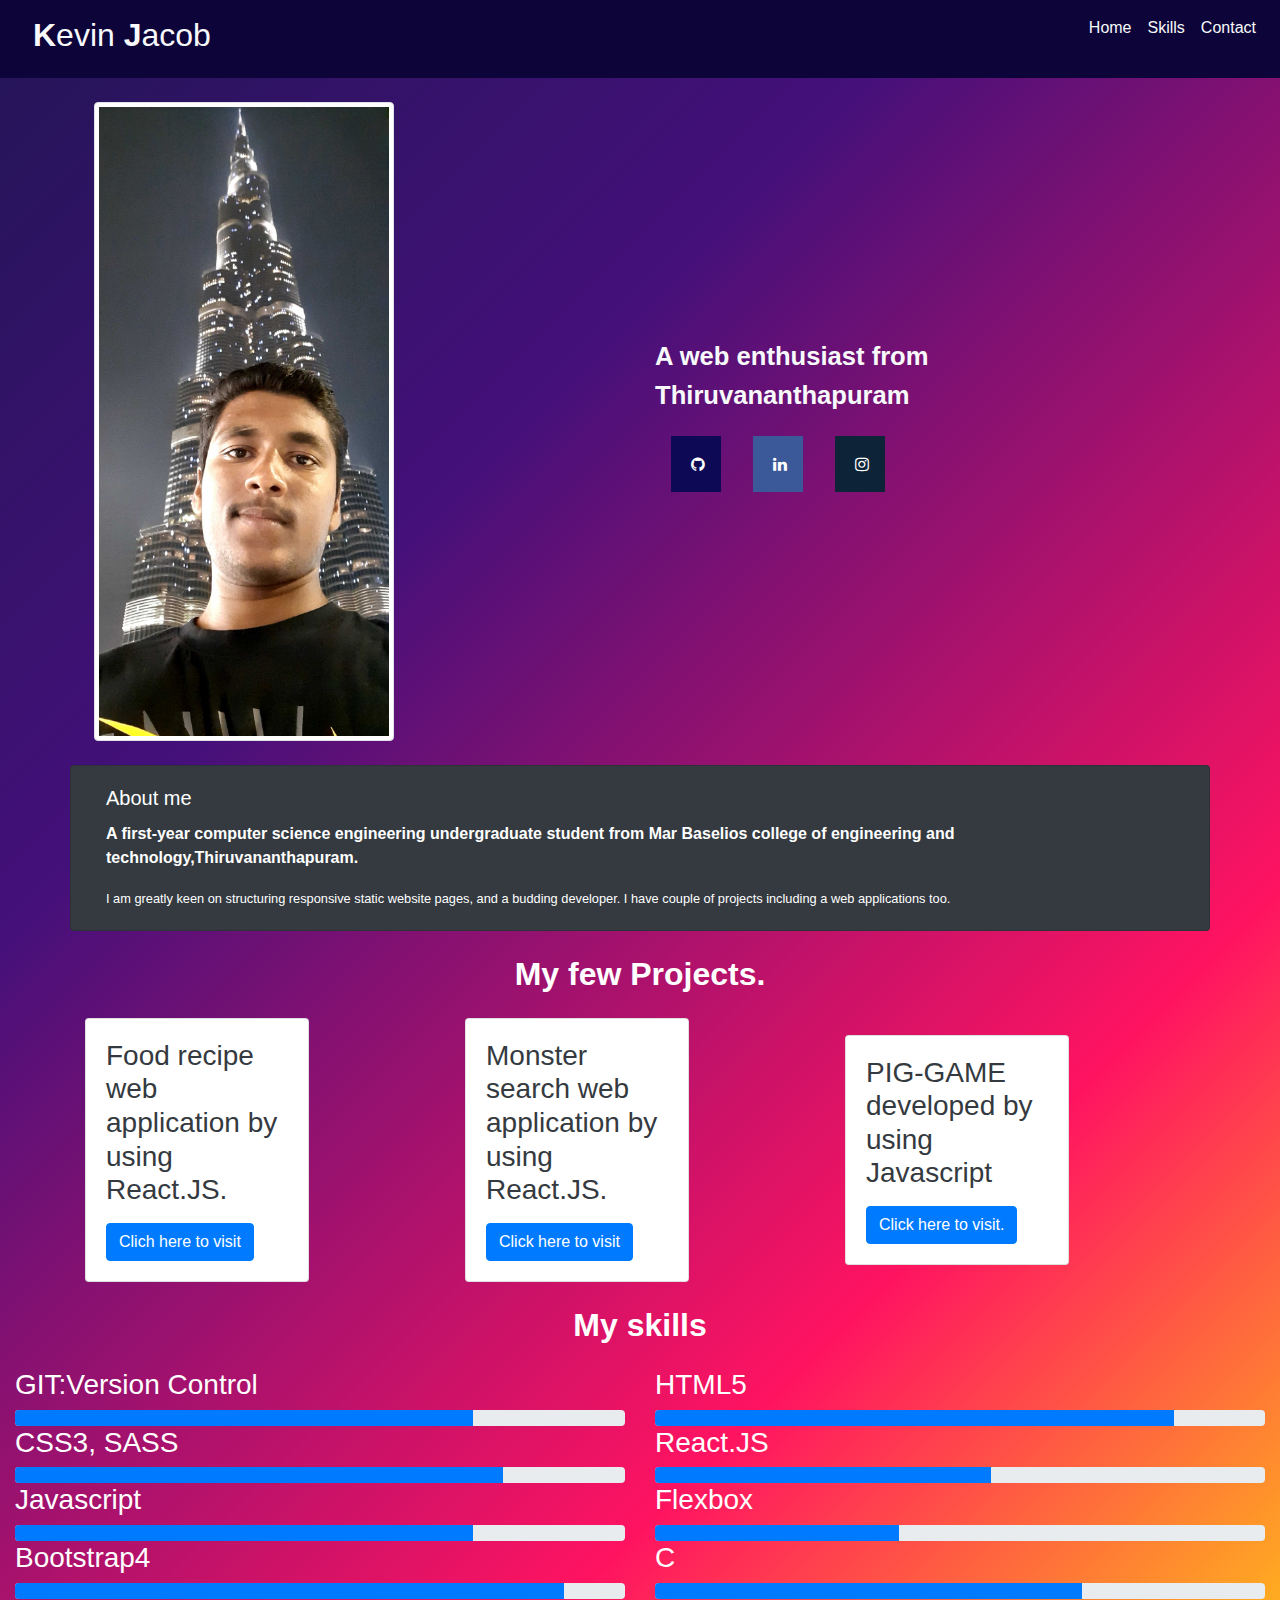
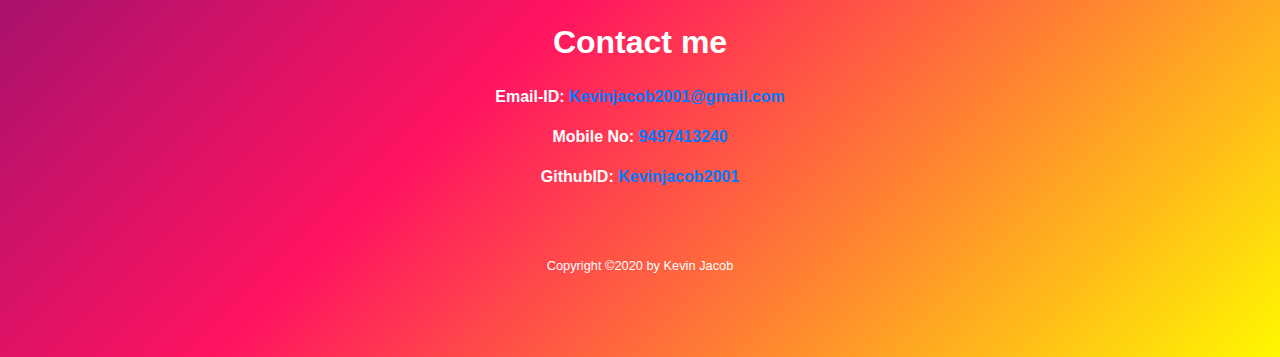
==== commit a99dea0d: "Made the email and telephone clickable and actionable links in the end of the page" ====
--- a/index.html
+++ b/index.html
@@ -247,9 +247,9 @@
   <footer>
     <h2 class="h1-responsive font-weight-bold text-center my-4">Contact me</h2>
     <div class="last d-flex flex-column">
-    <p class="text align-self-center">Email-ID: Kevinjacob2001@gmail.com</p>
-    <p class="text align-self-center">MobileNo: 9497413240</p>
-      <p class="text align-self-center">GithubID: kevinjacob2001</p> 
+    <p class="text align-self-center">Email-ID: <a href="mailto:kevinjacob2001@gmail.com">Kevinjacob2001@gmail.com</a></p>
+    <p class="text align-self-center">Mobile No: <a href="Tel:+919497413240">9497413240</a></p>
+      <p class="text align-self-center">GithubID: <a href="https://github.com/kevinjacob2001" target="_blank">Kevinjacob2001</a></p> 
       <br></br>
       <p class="text align-self-center"><small>Copyright ©2020 by Kevin Jacob</small></p> 
       <P></P>
